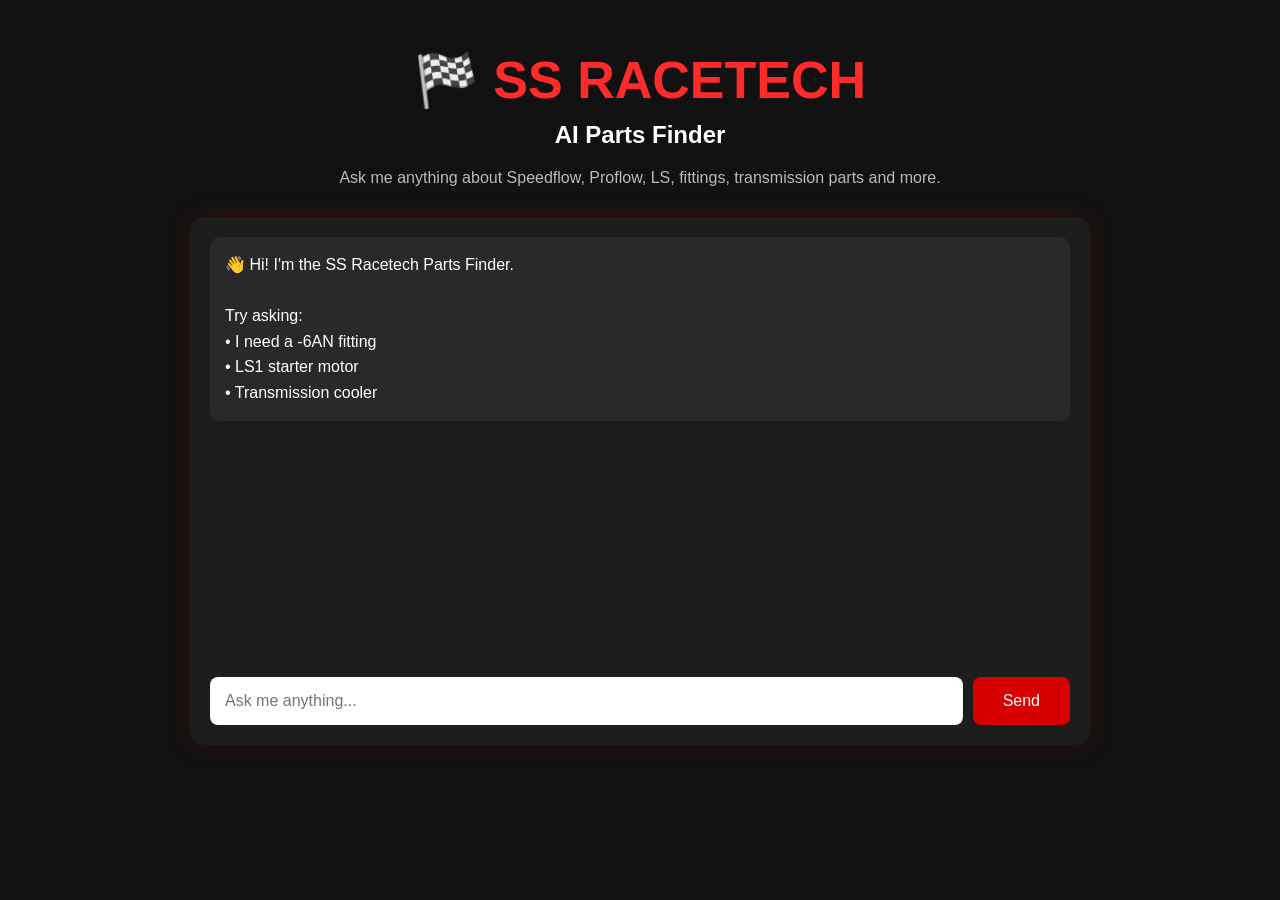
==== index.html @ 0f3f647e "Initial SS Racetech Parts Finder website" ====
<!DOCTYPE html>
<html lang="en">

<head>

    <meta charset="UTF-8">
    <meta name="viewport" content="width=device-width, initial-scale=1.0">

    <title>SS Racetech Parts Finder</title>

    <link rel="stylesheet" href="style.css">

</head>

<body>

<div class="container">

    <h1>🏁 SS RACETECH</h1>

    <h2>AI Parts Finder</h2>

    <p>
        Ask me anything about Speedflow, Proflow, LS, fittings,
        transmission parts and more.
    </p>

    <div class="chat-box">

        <div id="messages">

            <div class="bot">
                👋 Hi! I'm the SS Racetech Parts Finder.
                <br><br>
                Try asking:
                <br>
                • I need a -6AN fitting
                <br>
                • LS1 starter motor
                <br>
                • Transmission cooler
            </div>

        </div>

        <div class="input-area">

            <input
                type="text"
                id="userInput"
                placeholder="Ask me anything..."
            >

            <button id="sendBtn">
                Send
            </button>

        </div>

    </div>

</div>

<script src="script.js"></script>

</body>

</html>
---- style.css ----
* {
    margin: 0;
    padding: 0;
    box-sizing: border-box;
}

body {

    background: #111;

    color: white;

    font-family: Arial, Helvetica, sans-serif;

}

.container{

    width:90%;
    max-width:900px;

    margin:50px auto;

}

h1{

    color:#ff2b2b;

    text-align:center;

    font-size:52px;

}

h2{

    text-align:center;

    margin-top:10px;

    margin-bottom:20px;

}

p{

    text-align:center;

    color:#bbbbbb;

    margin-bottom:30px;

}

.chat-box{

    background:#1d1d1d;

    border-radius:15px;

    padding:20px;

    box-shadow:0 0 25px rgba(255,0,0,.15);

}

#messages{

    height:420px;

    overflow-y:auto;

    margin-bottom:20px;

}

.bot{

    background:#292929;

    padding:15px;

    border-radius:10px;

    margin-bottom:15px;

    line-height:1.6;

}

.user{

    background:#d60000;

    padding:15px;

    border-radius:10px;

    margin-bottom:15px;

    text-align:right;

}

.input-area{

    display:flex;

    gap:10px;

}

input{

    flex:1;

    padding:15px;

    border:none;

    border-radius:8px;

    font-size:16px;

}

button{

    background:#d60000;

    color:white;

    border:none;

    padding:15px 30px;

    border-radius:8px;

    cursor:pointer;

    font-size:16px;

}

button:hover{

    background:#ff3030;

}
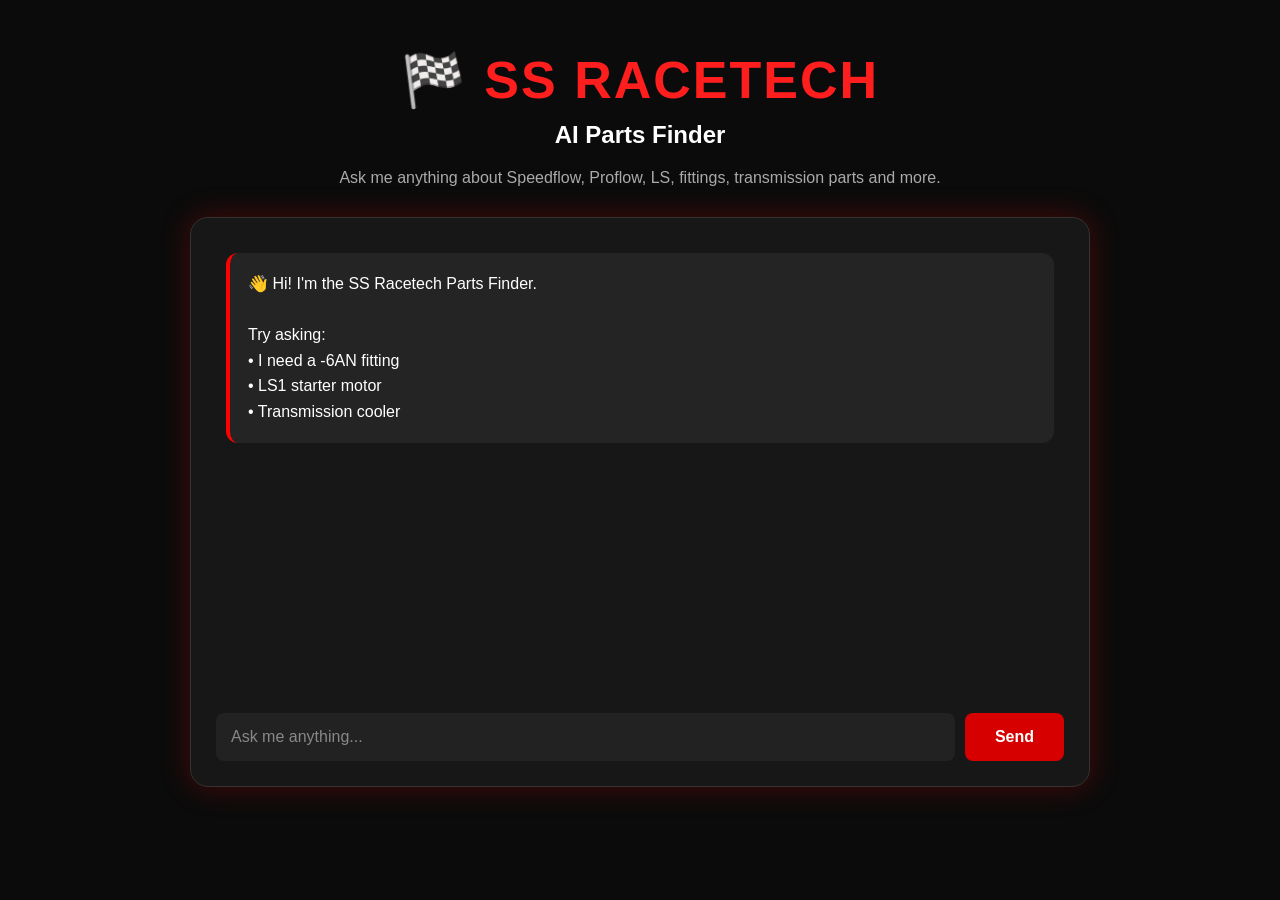
==== commit dec99620: "SSRACETECH V3 AI Parts Finder working" ====
--- a/index.html
+++ b/index.html
@@ -51,9 +51,9 @@
                 placeholder="Ask me anything..."
             >
 
-            <button id="sendBtn">
-                Send
-            </button>
+            <button id="sendBtn" onclick="sendMessage()">
+    Send
+</button>
 
         </div>
 
@@ -61,8 +61,10 @@
 
 </div>
 
-<script src="script.js"></script>
+<script src="engine/loader.js"></script>
+<script src="engine/intent.js"></script>
+<script src="engine/script-v3.js"></script>
 
 </body>
 
-</html>+</html>
--- a/style.css
+++ b/style.css
@@ -6,7 +6,7 @@
 
 body {
 
-    background: #111;
+    background: #0b0b0b;
 
     color: white;
 
@@ -17,6 +17,7 @@
 .container{
 
     width:90%;
+
     max-width:900px;
 
     margin:50px auto;
@@ -25,12 +26,16 @@
 
 h1{
 
-    color:#ff2b2b;
+    color:#ff1e1e;
 
     text-align:center;
 
     font-size:52px;
 
+    text-transform:uppercase;
+
+    letter-spacing:2px;
+
 }
 
 h2{
@@ -47,7 +52,7 @@
 
     text-align:center;
 
-    color:#bbbbbb;
+    color:#aaa;
 
     margin-bottom:30px;
 
@@ -55,91 +60,274 @@
 
 .chat-box{
 
-    background:#1d1d1d;
+    background:#171717;
+
+    border:1px solid #333;
+
+    border-radius:18px;
+
+    padding:25px;
+
+    box-shadow:0 0 30px rgba(255,0,0,.25);
+
+}
+
+#messages{
+
+    height:450px;
+
+    overflow-y:auto;
+
+    margin-bottom:20px;
+
+    padding:10px;
+
+}
+
+.bot{
+
+    background:#242424;
+
+    padding:18px;
+
+    border-radius:12px;
+
+    margin-bottom:15px;
+
+    line-height:1.6;
+
+    border-left:4px solid #ff0000;
+
+}
+
+.user{
+
+    background:#c90000;
+
+    padding:15px;
+
+    border-radius:12px;
+
+    margin-bottom:15px;
+
+    text-align:right;
+
+}
+
+
+/* ===========================
+   AI RECOMMENDATION CARD
+=========================== */
+
+.ai-summary{
+
+    background:linear-gradient(135deg,#1b1b1b,#111);
+
+    border:2px solid #ff1e1e;
+
+    border-radius:16px;
+
+    padding:22px;
+
+    margin-bottom:25px;
+
+    box-shadow:0 0 25px rgba(255,0,0,.25);
+
+    line-height:1.7;
+
+}
+
+.ai-summary::before{
+
+    content:"🏁 SS RACETECH AI";
+
+    display:block;
+
+    color:#ff4040;
+
+    font-size:13px;
+
+    font-weight:bold;
+
+    letter-spacing:2px;
+
+    text-transform:uppercase;
+
+    margin-bottom:12px;
+
+}
+
+.ai-summary strong{
+
+    color:#ffffff;
+
+    font-size:20px;
+
+}
+
+.ai-summary p{
+
+    color:#d5d5d5;
+
+    margin:10px 0;
+
+    text-align:left;
+
+}
+
+.ai-summary .highlight{
+
+    color:#ff4d4d;
+
+    font-weight:bold;
+
+}
+
+.ai-summary hr{
+
+    border:none;
+
+    border-top:1px solid #333;
+
+    margin:15px 0;
+
+}
+
+
+/* PRODUCT RESULTS */
+
+.product-card{
+
+    background:#101010;
+
+    border:1px solid #333;
 
     border-radius:15px;
 
     padding:20px;
 
-    box-shadow:0 0 25px rgba(255,0,0,.15);
-
-}
-
-#messages{
-
-    height:420px;
-
-    overflow-y:auto;
-
-    margin-bottom:20px;
-
-}
-
-.bot{
-
-    background:#292929;
+    margin-top:20px;
+
+    text-align:center;
+
+    box-shadow:0 0 20px rgba(255,0,0,.15);
+
+    transition:.3s;
+
+}
+
+.product-card:hover{
+
+    transform:translateY(-5px);
+
+    border-color:#ff0000;
+
+}
+
+.product-card img{
+
+    max-width:250px;
+
+    width:100%;
+
+    height:auto;
+
+    border-radius:12px;
+
+    margin-bottom:15px;
+
+}
+
+.product-card strong{
+
+    font-size:18px;
+
+    color:white;
+
+}
+
+.product-card a{
+
+    display:inline-block;
+
+    margin-top:15px;
+
+    background:#d60000;
+
+    color:white;
+
+    padding:12px 25px;
+
+    border-radius:8px;
+
+    text-decoration:none;
+
+    font-weight:bold;
+
+    transition:.3s;
+
+}
+
+.product-card a:hover{
+
+    background:#ff3030;
+
+}
+
+
+/* INPUT AREA */
+
+.input-area{
+
+    display:flex;
+
+    gap:10px;
+
+}
+
+input{
+
+    flex:1;
 
     padding:15px;
 
-    border-radius:10px;
-
-    margin-bottom:15px;
-
-    line-height:1.6;
-
-}
-
-.user{
+    border:none;
+
+    border-radius:8px;
+
+    font-size:16px;
+
+    background:#222;
+
+    color:#fff;
+
+}
+
+input::placeholder{
+
+    color:#888;
+
+}
+
+button{
 
     background:#d60000;
 
-    padding:15px;
-
-    border-radius:10px;
-
-    margin-bottom:15px;
-
-    text-align:right;
-
-}
-
-.input-area{
-
-    display:flex;
-
-    gap:10px;
-
-}
-
-input{
-
-    flex:1;
-
-    padding:15px;
+    color:white;
 
     border:none;
 
+    padding:15px 30px;
+
     border-radius:8px;
 
+    cursor:pointer;
+
     font-size:16px;
 
-}
-
-button{
-
-    background:#d60000;
-
-    color:white;
-
-    border:none;
-
-    padding:15px 30px;
-
-    border-radius:8px;
-
-    cursor:pointer;
-
-    font-size:16px;
+    font-weight:bold;
+
+    transition:.3s;
 
 }
 
@@ -147,4 +335,26 @@
 
     background:#ff3030;
 
+}
+
+@media(max-width:600px){
+
+    h1{
+
+        font-size:36px;
+
+    }
+
+    .input-area{
+
+        flex-direction:column;
+
+    }
+
+    button{
+
+        width:100%;
+
+    }
+
 }
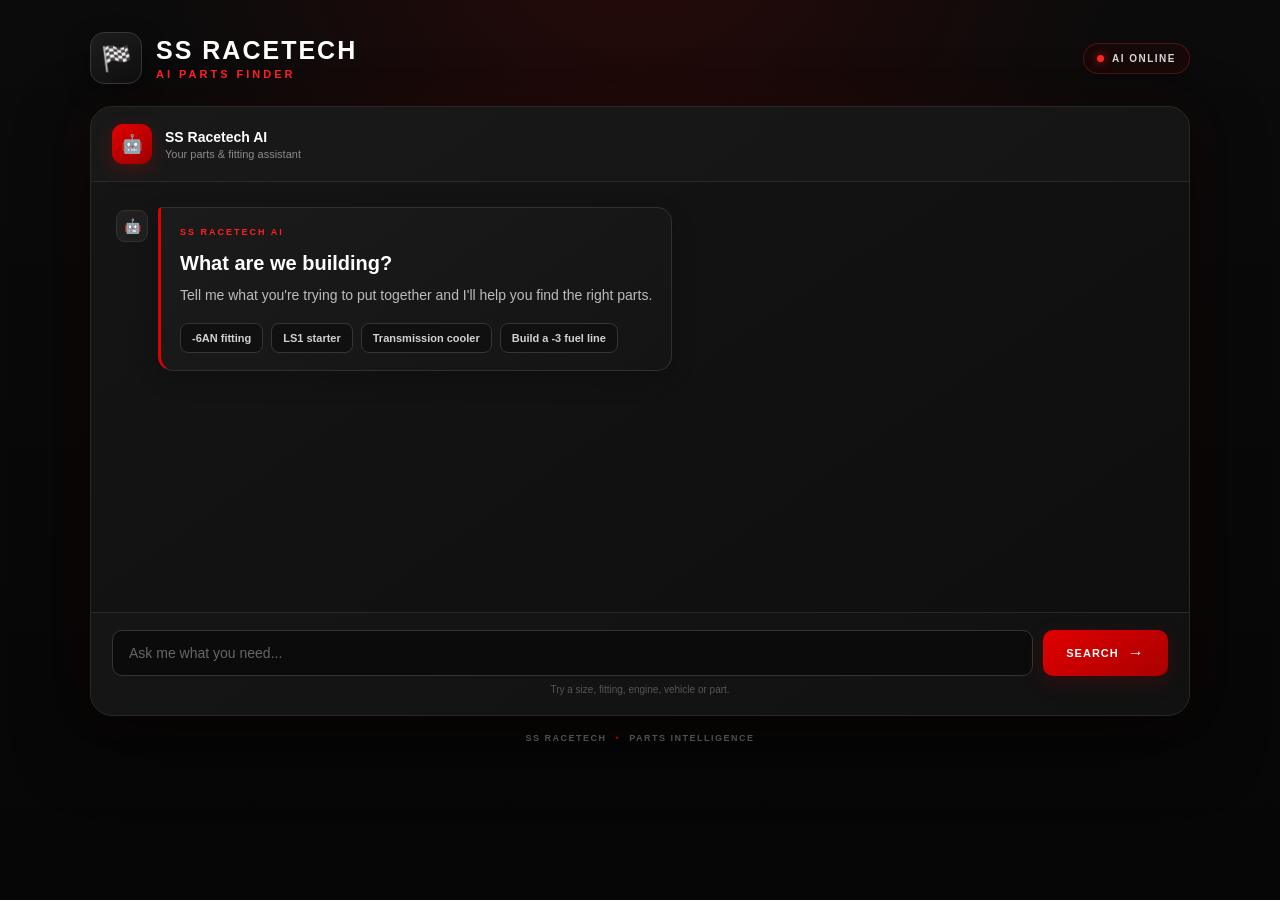
==== commit 0f59faf1: "Release V6 parts finder and conversational search" ====
--- a/index.html
+++ b/index.html
@@ -1,70 +1,310 @@
-<!DOCTYPE html>
+﻿<!DOCTYPE html>
 <html lang="en">
 
 <head>
 
     <meta charset="UTF-8">
-    <meta name="viewport" content="width=device-width, initial-scale=1.0">
-
-    <title>SS Racetech Parts Finder</title>
+    <meta
+        name="viewport"
+        content="width=device-width, initial-scale=1.0"
+    >
+
+    <title>SS Racetech AI Parts Finder</title>
 
     <link rel="stylesheet" href="style.css">
 
 </head>
 
+
 <body>
 
-<div class="container">
-
-    <h1>🏁 SS RACETECH</h1>
-
-    <h2>AI Parts Finder</h2>
-
-    <p>
-        Ask me anything about Speedflow, Proflow, LS, fittings,
-        transmission parts and more.
-    </p>
-
-    <div class="chat-box">
-
-        <div id="messages">
-
-            <div class="bot">
-                👋 Hi! I'm the SS Racetech Parts Finder.
-                <br><br>
-                Try asking:
-                <br>
-                • I need a -6AN fitting
-                <br>
-                • LS1 starter motor
-                <br>
-                • Transmission cooler
-            </div>
-
-        </div>
-
-        <div class="input-area">
-
-            <input
-                type="text"
-                id="userInput"
-                placeholder="Ask me anything..."
-            >
-
-            <button id="sendBtn" onclick="sendMessage()">
-    Send
-</button>
-
-        </div>
-
-    </div>
-
-</div>
-
-<script src="engine/loader.js"></script>
-<script src="engine/intent.js"></script>
-<script src="engine/script-v3.js"></script>
+    <main class="app-shell">
+
+
+        <!-- ================================= -->
+        <!-- HEADER -->
+        <!-- ================================= -->
+
+        <header class="app-header">
+
+            <div class="brand">
+
+                <div class="brand-mark">
+                    &#127937;
+                </div>
+
+                <div>
+
+                    <div class="brand-name">
+                        SS RACETECH
+                    </div>
+
+                    <div class="brand-subtitle">
+                        AI PARTS FINDER
+                    </div>
+
+                </div>
+
+            </div>
+
+
+            <div class="ai-status">
+
+                <span class="status-dot"></span>
+
+                <span>
+                    AI ONLINE
+                </span>
+
+            </div>
+
+        </header>
+
+
+        <!-- ================================= -->
+        <!-- CHAT PANEL -->
+        <!-- ================================= -->
+
+        <section class="chat-panel">
+
+
+            <!-- CHAT HEADER -->
+
+            <div class="chat-header">
+
+                <div class="assistant-avatar">
+                    &#129302;
+                </div>
+
+                <div class="assistant-info">
+
+                    <strong>
+                        SS Racetech AI
+                    </strong>
+
+                    <span>
+                        Your parts & fitting assistant
+                    </span>
+
+                </div>
+
+            </div>
+
+
+            <!-- ================================= -->
+            <!-- MESSAGES -->
+            <!-- ================================= -->
+
+            <div id="messages" class="messages">
+
+
+                <!-- WELCOME MESSAGE -->
+
+                <div class="message-row bot-row">
+
+                    <div class="bot-avatar">
+                        &#129302;
+                    </div>
+
+                    <div class="bot message-bubble">
+
+                        <div class="message-label">
+                            SS RACETECH AI
+                        </div>
+
+                        <div class="welcome-title">
+                            What are we building?
+                        </div>
+
+                        <p>
+                            Tell me what you're trying to put
+                            together and I'll help you find the
+                            right parts.
+                        </p>
+
+                        <div class="quick-prompts">
+
+                            <button
+                                type="button"
+                                onclick="quickAsk('I need a -6AN fitting')"
+                            >
+                                -6AN fitting
+                            </button>
+
+                            <button
+                                type="button"
+                                onclick="quickAsk('LS1 starter motor')"
+                            >
+                                LS1 starter
+                            </button>
+
+                            <button
+                                type="button"
+                                onclick="quickAsk('Transmission cooler')"
+                            >
+                                Transmission cooler
+                            </button>
+
+                            <button
+                                type="button"
+                                onclick="quickAsk('What do I need to put a -3 fuel line together?')"
+                            >
+                                Build a -3 fuel line
+                            </button>
+
+                        </div>
+
+                    </div>
+
+                </div>
+
+
+            </div>
+
+
+            <!-- ================================= -->
+            <!-- INPUT -->
+            <!-- ================================= -->
+
+            <div class="input-section">
+
+                <div class="input-wrapper">
+
+                    <input
+                        type="text"
+                        id="userInput"
+                        autocomplete="off"
+                        placeholder="Ask me what you need..."
+                    >
+
+                    <button
+                        id="sendBtn"
+                        type="button"
+                        onclick="sendMessage()"
+                    >
+                        <span>SEARCH</span>
+                        <span class="send-arrow">&#8594;</span>
+                    </button>
+
+                </div>
+
+                <div class="input-hint">
+                    Try a size, fitting, engine, vehicle or part.
+                </div>
+
+            </div>
+
+
+        </section>
+
+
+        <!-- ================================= -->
+        <!-- FOOTER -->
+        <!-- ================================= -->
+
+        <footer class="app-footer">
+
+            <span>
+                SS RACETECH
+            </span>
+
+            <span class="footer-divider">
+                •
+            </span>
+
+            <span>
+                PARTS INTELLIGENCE
+            </span>
+
+        </footer>
+
+
+    </main>
+
+
+    <!-- ====================================== -->
+    <!-- PRODUCT DATABASE -->
+    <!-- ====================================== -->
+
+    <script src="engine/loader.js"></script>
+
+
+    <!-- ====================================== -->
+    <!-- V6 SEARCH ENGINE -->
+    <!-- ====================================== -->
+
+    <script src="engine/script-v6.js?v=20260910"></script>
+
+
+    <!-- ====================================== -->
+    <!-- QUICK PROMPTS -->
+    <!-- ====================================== -->
+
+    <script>
+
+        function quickAsk(query) {
+
+            const input =
+                document.getElementById(
+                    "userInput"
+                );
+
+            if (!input) {
+                return;
+            }
+
+            input.value = query;
+
+            sendMessage();
+
+        }
+
+
+        // ENTER KEY
+
+        document.addEventListener(
+            "DOMContentLoaded",
+            function () {
+
+                const input =
+                    document.getElementById(
+                        "userInput"
+                    );
+
+                if (!input) {
+                    return;
+                }
+
+                input.addEventListener(
+                    "keydown",
+                    function (event) {
+
+                        if (
+                            event.key === "Enter"
+                        ) {
+
+                            event.preventDefault();
+
+                            sendMessage();
+
+                        }
+
+                    }
+                );
+
+            }
+        );
+
+    </script>
+
 
 </body>
 
 </html>
+
+
+
+
+
+
+
--- a/style.css
+++ b/style.css
@@ -1,359 +1,1320 @@
+/* =========================================================
+   SS RACETECH AI PARTS FINDER
+   DARK MOTORSPORT UI
+========================================================= */
+
+
 * {
+
     margin: 0;
     padding: 0;
+
     box-sizing: border-box;
-}
+
+}
+
+
+:root {
+
+    --bg: #080808;
+    --panel: #111111;
+    --panel-light: #171717;
+    --panel-hover: #1c1c1c;
+
+    --red: #e00000;
+    --red-bright: #ff2020;
+    --red-dark: #9e0000;
+
+    --white: #ffffff;
+    --text: #eeeeee;
+    --muted: #8b8b8b;
+    --muted-light: #b5b5b5;
+
+    --border: #292929;
+    --border-light: #363636;
+
+}
+
+
+html {
+
+    background: var(--bg);
+
+}
+
 
 body {
 
+    min-height: 100vh;
+
+    background:
+        radial-gradient(
+            circle at 50% -10%,
+            rgba(220, 0, 0, 0.14),
+            transparent 42%
+        ),
+        linear-gradient(
+            180deg,
+            #0b0b0b 0%,
+            #060606 100%
+        );
+
+    color: var(--text);
+
+    font-family:
+        Arial,
+        Helvetica,
+        sans-serif;
+
+}
+
+
+/* =========================================================
+   APP
+========================================================= */
+
+
+.app-shell {
+
+    width: min(
+        1100px,
+        calc(100% - 32px)
+    );
+
+    margin: 0 auto;
+
+    padding:
+        32px
+        0
+        24px;
+
+}
+
+
+/* =========================================================
+   HEADER
+========================================================= */
+
+
+.app-header {
+
+    display: flex;
+
+    align-items: center;
+
+    justify-content: space-between;
+
+    margin-bottom: 22px;
+
+}
+
+
+.brand {
+
+    display: flex;
+
+    align-items: center;
+
+    gap: 14px;
+
+}
+
+
+.brand-mark {
+
+    width: 52px;
+    height: 52px;
+
+    display: flex;
+
+    align-items: center;
+    justify-content: center;
+
+    background:
+        linear-gradient(
+            145deg,
+            #1d1d1d,
+            #0e0e0e
+        );
+
+    border:
+        1px solid
+        var(--border-light);
+
+    border-radius: 14px;
+
+    font-size: 25px;
+
+    box-shadow:
+        0 8px 25px
+        rgba(0, 0, 0, 0.35);
+
+}
+
+
+.brand-name {
+
+    font-size: 25px;
+
+    font-weight: 900;
+
+    letter-spacing: 2px;
+
+    color: var(--white);
+
+}
+
+
+.brand-subtitle {
+
+    margin-top: 3px;
+
+    color: var(--red-bright);
+
+    font-size: 11px;
+
+    font-weight: 800;
+
+    letter-spacing: 3px;
+
+}
+
+
+.ai-status {
+
+    display: flex;
+
+    align-items: center;
+
+    gap: 8px;
+
+    padding:
+        9px
+        13px;
+
+    border:
+        1px solid
+        rgba(255, 30, 30, 0.28);
+
+    border-radius: 999px;
+
+    background:
+        rgba(130, 0, 0, 0.10);
+
+    color: #d6d6d6;
+
+    font-size: 10px;
+
+    font-weight: 800;
+
+    letter-spacing: 1.5px;
+
+}
+
+
+.status-dot {
+
+    width: 7px;
+    height: 7px;
+
+    border-radius: 50%;
+
+    background: #ff2424;
+
+    box-shadow:
+        0 0 10px
+        rgba(255, 30, 30, 0.8);
+
+}
+
+
+/* =========================================================
+   CHAT PANEL
+========================================================= */
+
+
+.chat-panel {
+
+    overflow: hidden;
+
+    background:
+        linear-gradient(
+            145deg,
+            #151515,
+            #0e0e0e
+        );
+
+    border:
+        1px solid
+        var(--border);
+
+    border-radius: 22px;
+
+    box-shadow:
+
+        0 25px 70px
+        rgba(0, 0, 0, 0.55),
+
+        0 0 50px
+        rgba(210, 0, 0, 0.07);
+
+}
+
+
+/* =========================================================
+   CHAT HEADER
+========================================================= */
+
+
+.chat-header {
+
+    display: flex;
+
+    align-items: center;
+
+    gap: 13px;
+
+    padding:
+        17px
+        21px;
+
+    border-bottom:
+        1px solid
+        var(--border);
+
+    background:
+        rgba(255, 255, 255, 0.015);
+
+}
+
+
+.assistant-avatar {
+
+    width: 40px;
+    height: 40px;
+
+    display: flex;
+
+    align-items: center;
+    justify-content: center;
+
+    border-radius: 11px;
+
+    background:
+        linear-gradient(
+            145deg,
+            var(--red),
+            var(--red-dark)
+        );
+
+    box-shadow:
+        0 5px 18px
+        rgba(220, 0, 0, 0.25);
+
+    font-size: 18px;
+
+}
+
+
+.assistant-info {
+
+    display: flex;
+
+    flex-direction: column;
+
+    gap: 3px;
+
+}
+
+
+.assistant-info strong {
+
+    color: var(--white);
+
+    font-size: 14px;
+
+}
+
+
+.assistant-info span {
+
+    color: var(--muted);
+
+    font-size: 11px;
+
+}
+
+
+/* =========================================================
+   MESSAGE AREA
+========================================================= */
+
+
+.messages {
+
+    height: 430px;
+
+    overflow-y: auto;
+
+    padding:
+        25px;
+
+    scroll-behavior: smooth;
+
+}
+
+
+.messages::-webkit-scrollbar {
+
+    width: 7px;
+
+}
+
+
+.messages::-webkit-scrollbar-track {
+
+    background: transparent;
+
+}
+
+
+.messages::-webkit-scrollbar-thumb {
+
+    background: #303030;
+
+    border-radius: 20px;
+
+}
+
+
+.messages::-webkit-scrollbar-thumb:hover {
+
+    background: #444;
+
+}
+
+
+/* =========================================================
+   MESSAGE ROWS
+========================================================= */
+
+
+.message-row {
+
+    display: flex;
+
+    gap: 10px;
+
+    margin-bottom: 18px;
+
+}
+
+
+.bot-row {
+
+    justify-content: flex-start;
+
+}
+
+
+.bot-avatar {
+
+    flex:
+        0 0 32px;
+
+    width: 32px;
+    height: 32px;
+
+    display: flex;
+
+    align-items: center;
+    justify-content: center;
+
+    margin-top: 3px;
+
+    border-radius: 9px;
+
+    background: #202020;
+
+    border:
+        1px solid
+        #333;
+
+    font-size: 14px;
+
+}
+
+
+/* =========================================================
+   BOT MESSAGE
+========================================================= */
+
+
+.bot {
+
+    max-width: 760px;
+
+}
+
+
+.message-bubble {
+
+    background:
+        linear-gradient(
+            145deg,
+            #1b1b1b,
+            #141414
+        );
+
+    border:
+        1px solid
+        #303030;
+
+    border-left:
+        3px solid
+        var(--red);
+
+    border-radius:
+        4px
+        15px
+        15px
+        15px;
+
+    padding:
+        17px
+        19px;
+
+    line-height: 1.6;
+
+    box-shadow:
+        0 8px 25px
+        rgba(0, 0, 0, 0.20);
+
+}
+
+
+.message-label {
+
+    margin-bottom: 8px;
+
+    color: var(--red-bright);
+
+    font-size: 9px;
+
+    font-weight: 900;
+
+    letter-spacing: 2px;
+
+}
+
+
+.welcome-title {
+
+    margin-bottom: 5px;
+
+    color: var(--white);
+
+    font-size: 20px;
+
+    font-weight: 800;
+
+}
+
+
+.message-bubble p {
+
+    margin: 0;
+
+    color: #bcbcbc;
+
+    text-align: left;
+
+    font-size: 14px;
+
+}
+
+
+/* =========================================================
+   QUICK PROMPTS
+========================================================= */
+
+
+.quick-prompts {
+
+    display: flex;
+
+    flex-wrap: wrap;
+
+    gap: 8px;
+
+    margin-top: 16px;
+
+}
+
+
+.quick-prompts button {
+
+    padding:
+        8px
+        11px;
+
+    background: #101010;
+
+    color: #d2d2d2;
+
+    border:
+        1px solid
+        #353535;
+
+    border-radius: 8px;
+
+    font-size: 11px;
+
+    font-weight: 700;
+
+    cursor: pointer;
+
+    transition:
+        background .2s ease,
+        border-color .2s ease,
+        transform .2s ease;
+
+}
+
+
+.quick-prompts button:hover {
+
+    background: #1c1c1c;
+
+    border-color:
+        var(--red);
+
+    color: white;
+
+    transform:
+        translateY(-1px);
+
+}
+
+
+/* =========================================================
+   USER MESSAGE
+========================================================= */
+
+
+.user {
+
+    width: fit-content;
+
+    max-width: 75%;
+
+    margin-left: auto;
+    margin-bottom: 18px;
+
+    padding:
+        12px
+        16px;
+
+    background:
+        linear-gradient(
+            145deg,
+            #d90000,
+            #a50000
+        );
+
+    color: white;
+
+    border-radius:
+        15px
+        4px
+        15px
+        15px;
+
+    font-size: 14px;
+
+    line-height: 1.5;
+
+    box-shadow:
+        0 7px 20px
+        rgba(190, 0, 0, 0.16);
+
+}
+
+
+/* =========================================================
+   AI SUMMARY
+========================================================= */
+
+
+.ai-summary {
+
+    background:
+        linear-gradient(
+            145deg,
+            #191919,
+            #111111
+        );
+
+    border:
+        1px solid
+        #333;
+
+    border-left:
+        3px solid
+        var(--red);
+
+    border-radius:
+        4px
+        15px
+        15px
+        15px;
+
+    padding:
+        18px
+        20px;
+
+    margin-bottom: 16px;
+
+    box-shadow:
+        0 8px 25px
+        rgba(0, 0, 0, 0.20);
+
+    line-height: 1.65;
+
+}
+
+
+.ai-summary strong {
+
+    color: white;
+
+    font-size: 16px;
+
+}
+
+
+.ai-summary p {
+
+    margin:
+        9px 0;
+
+    color: #bdbdbd;
+
+    text-align: left;
+
+    font-size: 13px;
+
+}
+
+
+.ai-summary .highlight {
+
+    color:
+        var(--red-bright);
+
+    font-weight: 800;
+
+}
+
+
+/* =========================================================
+   PRODUCT CARDS
+========================================================= */
+
+
+.product-card {
+
+    position: relative;
+
+    background:
+        linear-gradient(
+            145deg,
+            #171717,
+            #0d0d0d
+        );
+
+    border:
+        1px solid
+        #2c2c2c;
+
+    border-radius: 16px;
+
+    padding: 20px;
+
+    margin:
+        13px 0;
+
+    text-align: center;
+
+    box-shadow:
+        0 10px 30px
+        rgba(0, 0, 0, 0.25);
+
+    transition:
+        transform .2s ease,
+        border-color .2s ease,
+        box-shadow .2s ease;
+
+}
+
+
+.product-card:hover {
+
+    transform:
+        translateY(-2px);
+
+    border-color:
+        rgba(255, 25, 25, 0.65);
+
+    box-shadow:
+        0 15px 35px
+        rgba(0, 0, 0, 0.35),
+
+        0 0 25px
+        rgba(220, 0, 0, 0.08);
+
+}
+
+
+.product-card img {
+
+    display: block;
+
+    width: 100%;
+
+    max-width: 260px;
+
+    height: 210px;
+
+    object-fit: contain;
+
+    margin:
+        0 auto 16px;
+
+    border-radius: 10px;
+
+}
+
+
+.product-card strong {
+
+    display: inline-block;
+
+    color: white;
+
+    font-size: 16px;
+
+    line-height: 1.45;
+
+}
+
+
+.product-card small {
+
+    display: inline-block;
+
+    margin-top: 7px;
+
+    color: #777;
+
+    font-size: 10px;
+
+    letter-spacing: .4px;
+
+}
+
+
+/* =========================================================
+   BEST MATCH
+========================================================= */
+
+
+.best-match {
+
+    display: inline-block;
+
+    margin-bottom: 14px;
+
+    padding:
+        6px
+        10px;
+
+    background:
+        rgba(220, 0, 0, 0.10);
+
+    border:
+        1px solid
+        rgba(255, 30, 30, 0.35);
+
+    border-radius: 999px;
+
+    color:
+        var(--red-bright);
+
+    font-size: 9px;
+
+    font-weight: 900;
+
+    letter-spacing: 1.5px;
+
+}
+
+
+/* =========================================================
+   PRODUCT BUTTON
+========================================================= */
+
+
+.product-button {
+
+    display: inline-flex;
+
+    align-items: center;
+    justify-content: center;
+
+    gap: 8px;
+
+    margin-top: 17px;
+
+    padding:
+        11px
+        20px;
+
+    background:
+        linear-gradient(
+            145deg,
+            #df0000,
+            #aa0000
+        );
+
+    color: white;
+
+    border-radius: 8px;
+
+    text-decoration: none;
+
+    font-size: 11px;
+
+    font-weight: 900;
+
+    letter-spacing: .8px;
+
+    box-shadow:
+        0 6px 18px
+        rgba(200, 0, 0, 0.18);
+
+    transition:
+        transform .2s ease,
+        box-shadow .2s ease,
+        background .2s ease;
+
+}
+
+
+.product-button:hover {
+
+    transform:
+        translateY(-1px);
+
+    background:
+        linear-gradient(
+            145deg,
+            #ff2020,
+            #c00000
+        );
+
+    box-shadow:
+        0 8px 22px
+        rgba(220, 0, 0, 0.28);
+
+}
+
+
+/* =========================================================
+   INPUT
+========================================================= */
+
+
+.input-section {
+
+    padding:
+        17px
+        21px
+        20px;
+
+    border-top:
+        1px solid
+        var(--border);
+
+    background:
+        rgba(255, 255, 255, 0.012);
+
+}
+
+
+.input-wrapper {
+
+    display: flex;
+
+    gap: 10px;
+
+}
+
+
+input {
+
+    flex: 1;
+
+    min-width: 0;
+
+    padding:
+        14px
+        16px;
+
     background: #0b0b0b;
 
     color: white;
 
-    font-family: Arial, Helvetica, sans-serif;
-
-}
-
-.container{
-
-    width:90%;
-
-    max-width:900px;
-
-    margin:50px auto;
-
-}
-
-h1{
-
-    color:#ff1e1e;
-
-    text-align:center;
-
-    font-size:52px;
-
-    text-transform:uppercase;
-
-    letter-spacing:2px;
-
-}
-
-h2{
-
-    text-align:center;
-
-    margin-top:10px;
-
-    margin-bottom:20px;
-
-}
-
-p{
-
-    text-align:center;
-
-    color:#aaa;
-
-    margin-bottom:30px;
-
-}
-
-.chat-box{
-
-    background:#171717;
-
-    border:1px solid #333;
-
-    border-radius:18px;
-
-    padding:25px;
-
-    box-shadow:0 0 30px rgba(255,0,0,.25);
-
-}
-
-#messages{
-
-    height:450px;
-
-    overflow-y:auto;
-
-    margin-bottom:20px;
-
-    padding:10px;
-
-}
-
-.bot{
-
-    background:#242424;
-
-    padding:18px;
-
-    border-radius:12px;
-
-    margin-bottom:15px;
-
-    line-height:1.6;
-
-    border-left:4px solid #ff0000;
-
-}
-
-.user{
-
-    background:#c90000;
-
-    padding:15px;
-
-    border-radius:12px;
-
-    margin-bottom:15px;
-
-    text-align:right;
-
-}
-
-
-/* ===========================
-   AI RECOMMENDATION CARD
-=========================== */
-
-.ai-summary{
-
-    background:linear-gradient(135deg,#1b1b1b,#111);
-
-    border:2px solid #ff1e1e;
-
-    border-radius:16px;
-
-    padding:22px;
-
-    margin-bottom:25px;
-
-    box-shadow:0 0 25px rgba(255,0,0,.25);
-
-    line-height:1.7;
-
-}
-
-.ai-summary::before{
-
-    content:"🏁 SS RACETECH AI";
-
-    display:block;
-
-    color:#ff4040;
-
-    font-size:13px;
-
-    font-weight:bold;
-
-    letter-spacing:2px;
-
-    text-transform:uppercase;
-
-    margin-bottom:12px;
-
-}
-
-.ai-summary strong{
-
-    color:#ffffff;
-
-    font-size:20px;
-
-}
-
-.ai-summary p{
-
-    color:#d5d5d5;
-
-    margin:10px 0;
-
-    text-align:left;
-
-}
-
-.ai-summary .highlight{
-
-    color:#ff4d4d;
-
-    font-weight:bold;
-
-}
-
-.ai-summary hr{
-
-    border:none;
-
-    border-top:1px solid #333;
-
-    margin:15px 0;
-
-}
-
-
-/* PRODUCT RESULTS */
-
-.product-card{
-
-    background:#101010;
-
-    border:1px solid #333;
-
-    border-radius:15px;
-
-    padding:20px;
-
-    margin-top:20px;
-
-    text-align:center;
-
-    box-shadow:0 0 20px rgba(255,0,0,.15);
-
-    transition:.3s;
-
-}
-
-.product-card:hover{
-
-    transform:translateY(-5px);
-
-    border-color:#ff0000;
-
-}
-
-.product-card img{
-
-    max-width:250px;
-
-    width:100%;
-
-    height:auto;
-
-    border-radius:12px;
-
-    margin-bottom:15px;
-
-}
-
-.product-card strong{
-
-    font-size:18px;
-
-    color:white;
-
-}
-
-.product-card a{
-
-    display:inline-block;
-
-    margin-top:15px;
-
-    background:#d60000;
-
-    color:white;
-
-    padding:12px 25px;
-
-    border-radius:8px;
-
-    text-decoration:none;
-
-    font-weight:bold;
-
-    transition:.3s;
-
-}
-
-.product-card a:hover{
-
-    background:#ff3030;
-
-}
-
-
-/* INPUT AREA */
-
-.input-area{
-
-    display:flex;
-
-    gap:10px;
-
-}
-
-input{
-
-    flex:1;
-
-    padding:15px;
-
-    border:none;
-
-    border-radius:8px;
-
-    font-size:16px;
-
-    background:#222;
-
-    color:#fff;
-
-}
-
-input::placeholder{
-
-    color:#888;
-
-}
-
-button{
-
-    background:#d60000;
-
-    color:white;
-
-    border:none;
-
-    padding:15px 30px;
-
-    border-radius:8px;
-
-    cursor:pointer;
-
-    font-size:16px;
-
-    font-weight:bold;
-
-    transition:.3s;
-
-}
-
-button:hover{
-
-    background:#ff3030;
-
-}
-
-@media(max-width:600px){
-
-    h1{
-
-        font-size:36px;
-
-    }
-
-    .input-area{
-
-        flex-direction:column;
-
-    }
-
-    button{
-
-        width:100%;
+    border:
+        1px solid
+        #343434;
+
+    border-radius: 10px;
+
+    outline: none;
+
+    font-family: inherit;
+
+    font-size: 14px;
+
+    transition:
+        border-color .2s ease,
+        box-shadow .2s ease;
+
+}
+
+
+input::placeholder {
+
+    color: #666;
+
+}
+
+
+input:focus {
+
+    border-color:
+        rgba(255, 25, 25, 0.65);
+
+    box-shadow:
+        0 0 0 3px
+        rgba(220, 0, 0, 0.07);
+
+}
+
+
+#sendBtn {
+
+    display: flex;
+
+    align-items: center;
+    justify-content: center;
+
+    gap: 9px;
+
+    min-width: 125px;
+
+    padding:
+        0
+        19px;
+
+    background:
+        linear-gradient(
+            145deg,
+            #e00000,
+            #a90000
+        );
+
+    color: white;
+
+    border: none;
+
+    border-radius: 10px;
+
+    cursor: pointer;
+
+    font-size: 11px;
+
+    font-weight: 900;
+
+    letter-spacing: 1px;
+
+    box-shadow:
+        0 6px 20px
+        rgba(200, 0, 0, 0.18);
+
+    transition:
+        transform .2s ease,
+        background .2s ease,
+        box-shadow .2s ease;
+
+}
+
+
+#sendBtn:hover {
+
+    transform:
+        translateY(-1px);
+
+    background:
+        linear-gradient(
+            145deg,
+            #ff2020,
+            #c00000
+        );
+
+    box-shadow:
+        0 9px 25px
+        rgba(220, 0, 0, 0.27);
+
+}
+
+
+.send-arrow {
+
+    font-size: 16px;
+
+}
+
+
+.input-hint {
+
+    margin-top: 8px;
+
+    color: #555;
+
+    font-size: 10px;
+
+    text-align: center;
+
+}
+
+
+/* =========================================================
+   FOOTER
+========================================================= */
+
+
+.app-footer {
+
+    display: flex;
+
+    justify-content: center;
+
+    align-items: center;
+
+    gap: 9px;
+
+    margin-top: 17px;
+
+    color: #4f4f4f;
+
+    font-size: 9px;
+
+    font-weight: 800;
+
+    letter-spacing: 1.5px;
+
+}
+
+
+.footer-divider {
+
+    color:
+        var(--red-dark);
+
+}
+
+
+/* =========================================================
+   MOBILE
+========================================================= */
+
+
+@media (
+    max-width: 700px
+) {
+
+    .app-shell {
+
+        width:
+            calc(100% - 18px);
+
+        padding-top: 15px;
+
+    }
+
+
+    .app-header {
+
+        margin-bottom: 14px;
+
+    }
+
+
+    .brand-mark {
+
+        width: 44px;
+        height: 44px;
+
+        font-size: 21px;
+
+    }
+
+
+    .brand-name {
+
+        font-size: 20px;
+
+        letter-spacing: 1.5px;
+
+    }
+
+
+    .brand-subtitle {
+
+        font-size: 9px;
+
+        letter-spacing: 2px;
+
+    }
+
+
+    .ai-status {
+
+        padding:
+            7px
+            9px;
+
+        font-size: 8px;
+
+    }
+
+
+    .chat-panel {
+
+        border-radius: 17px;
+
+    }
+
+
+    .messages {
+
+        height: 58vh;
+
+        min-height: 420px;
+
+        padding:
+            16px;
+
+    }
+
+
+    .input-section {
+
+        padding:
+            13px;
+
+    }
+
+
+    .input-wrapper {
+
+        gap: 7px;
+
+    }
+
+
+    #sendBtn {
+
+        min-width: 92px;
+
+        padding:
+            0
+            13px;
+
+    }
+
+
+    .user {
+
+        max-width: 88%;
+
+    }
+
+
+    .product-card {
+
+        padding: 15px;
+
+    }
+
+
+    .product-card img {
+
+        height: 175px;
+
+    }
+
+
+    .quick-prompts {
+
+        gap: 6px;
+
+    }
+
+}
+
+
+@media (
+    max-width: 430px
+) {
+
+    .ai-status span:last-child {
+
+        display: none;
+
+    }
+
+
+    .ai-status {
+
+        border: none;
+
+        background: transparent;
+
+        padding: 4px;
+
+    }
+
+
+    .input-hint {
+
+        display: none;
+
+    }
+
+
+    #sendBtn span:first-child {
+
+        display: none;
+
+    }
+
+
+    #sendBtn {
+
+        min-width: 54px;
 
     }
 
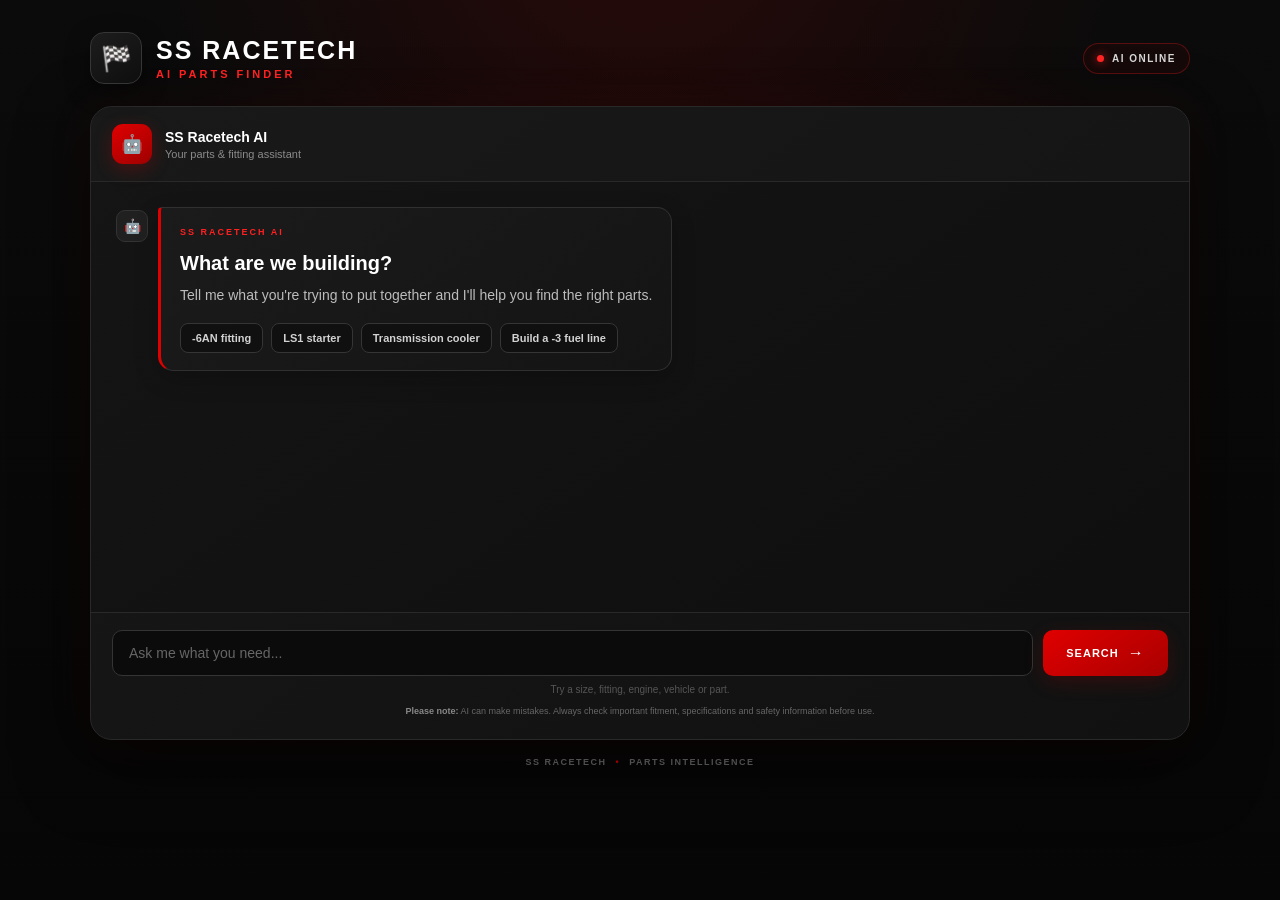
==== commit 935ef01e: "Release V6 AI parts finder" ====
--- a/index.html
+++ b/index.html
@@ -192,6 +192,12 @@
                     Try a size, fitting, engine, vehicle or part.
                 </div>
 
+                <div class="ai-disclaimer">
+                    <strong>Please note:</strong>
+                    AI can make mistakes. Always check important fitment,
+                    specifications and safety information before use.
+                </div>
+
             </div>
 
 
--- a/style.css
+++ b/style.css
@@ -1100,6 +1100,34 @@
 }
 
 
+.ai-disclaimer {
+
+    margin-top: 10px;
+
+    color: #666;
+
+    font-size: 9px;
+
+    line-height: 1.5;
+
+    text-align: center;
+
+}
+
+.ai-disclaimer strong {
+
+    color: #888;
+
+    font-weight: 700;
+
+}
+
+
+/* =========================================================
+   FOOTER
+========================================================= */
+
+
 /* =========================================================
    FOOTER
 ========================================================= */
